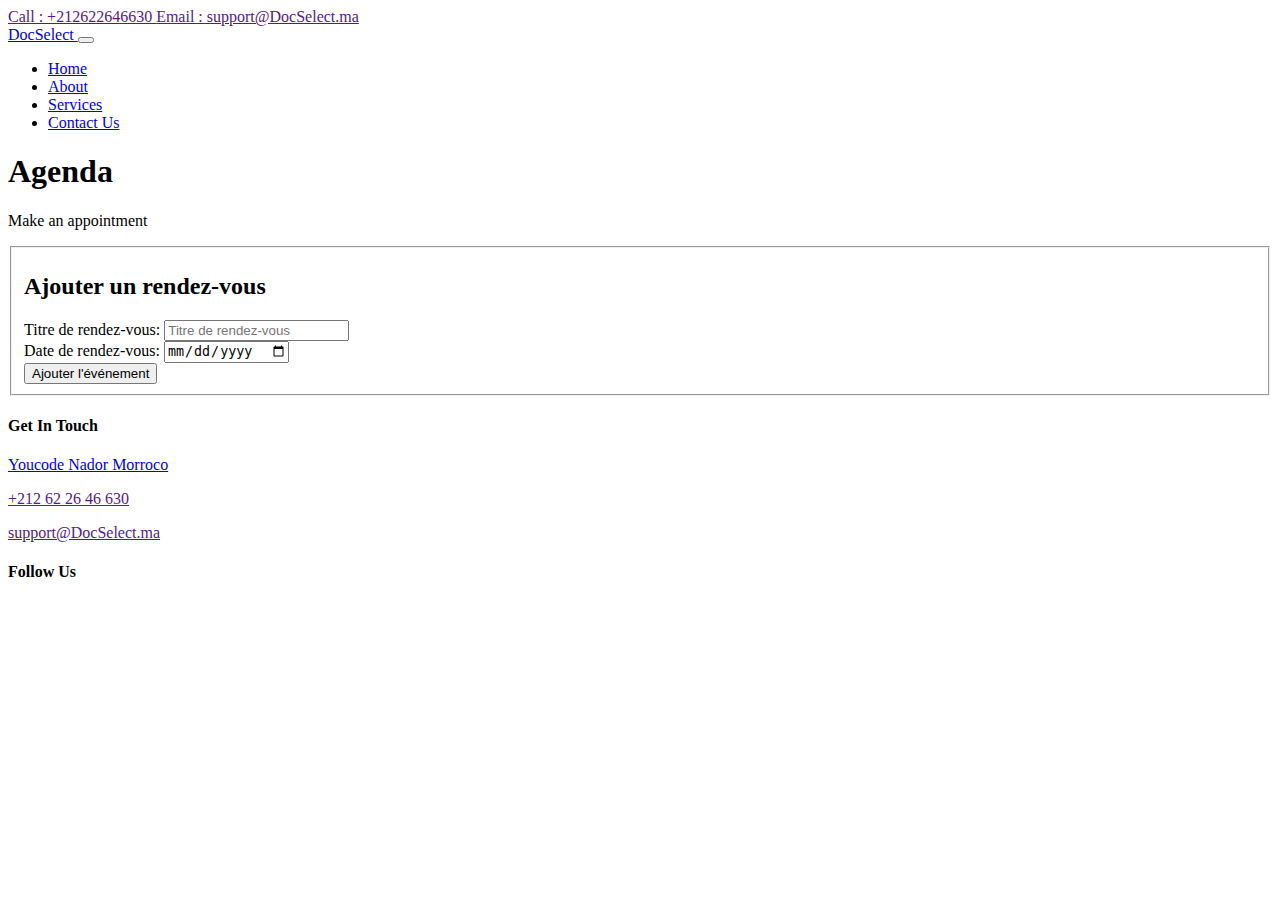
==== agenda.html @ db9f047d "creation de page agenda & sante / separation de sections" ====
<!DOCTYPE html>
<html lang="en">
    <head>
      <!-- Basic -->
      <meta charset="utf-8" >
      <meta http-equiv="X-UA-Compatible" content="IE=edge" >
      <!-- Mobile Metas -->
      <meta name="viewport" content="width=device-width, initial-scale=1, shrink-to-fit=no" >
      <!-- Site Metas -->
      <meta name="keywords" content="" >
      <meta name="description" content="" >
      <meta name="author" content="" >
    
      <title>DocSelect</title>
    
      <!-- slider stylesheet -->
      <link rel="stylesheet" type="text/css" href="https://cdnjs.cloudflare.com/ajax/libs/OwlCarousel2/2.3.4/assets/owl.carousel.min.css" >
      <!-- bootstrap core css -->
      <link rel="stylesheet" type="text/css" href="css/bootstrap.css" >
      <!-- font awesome style -->
      <link rel="stylesheet" type="text/css" href="css/font-awesome.min.css" >
    
      <!-- Custom styles for this template -->
      <link href="css/style.css" rel="stylesheet" >
      <!-- responsive style -->
      <link href="css/responsive.css" rel="stylesheet" >
    
    </head>
    <body>
        <header class="header_section">
            <div class="header_top">
              <div class="container-fluid">
                <div class="contact_nav">
                  <a href="">
                    <i class="fa fa-phone" aria-hidden="true"></i>
                    <span>
                      Call : +212622646630
                    </span>
                  </a>
                  <a href="">
                    <i class="fa fa-envelope" aria-hidden="true"></i>
                    <span>
                      Email : support@DocSelect.ma
                    </span>
                  </a>
                </div>
              </div>
            </div>
            <div class="header_bottom">
              <div class="container-fluid">
                <nav class="navbar navbar-expand-lg custom_nav-container " >
                  <a class="navbar-brand" href="index.html">
                    <span>
                      DocSelect
                    </span>
                  </a>
      
                  <button class="navbar-toggler" type="button" data-toggle="collapse" data-target="#navbarSupportedContent" aria-controls="navbarSupportedContent" aria-expanded="false" aria-label="Toggle navigation">
                    <span class=""> </span>
                  </button>
      
                  <div class="collapse navbar-collapse" id="navbarSupportedContent">
                    <ul class="navbar-nav ">
                      <li class="nav-item">
                        <a class="nav-link" href="index.html">Home </a>
                      </li>
                      <li class="nav-item">
                        <a class="nav-link" href="about.html"> About </a>
                      </li>
                      <li class="nav-item">
                        <a class="nav-link" href="service.html">Services</a>
                      </li>
                      <li class="nav-item">
                        <a class="nav-link" href="contact.html">Contact Us</a>
                      </li>
                    </ul>
                  </div>
                </nav>
              </div>
            </div>
          </header>
            <div class="background">
                <section class="hero">
                   <div >
                      <h1> Agenda </h1>
                      <p>Make an appointment</p>
                  </div>
              </section>
              
        <fieldset class="center">
            <h2>Ajouter un rendez-vous</h2>
            <form  class="form ">
                    <div>
                        <label for="title-appointement">Titre de rendez-vous:</label>
                        <input type="text" id="title-appointement" placeholder="Titre de rendez-vous" class="agendawith" required>
                    </div>
                    <div>
                        <label for="date-appointement">Date de rendez-vous:</label>
                        <input type="date" id="date-appointement" class="agendawith" required>
                    </div>
                    
                    <button type="submit" id="button-agenda">Ajouter l'événement</button>
                </form>
                

        </fieldset>
        </div>


        <section class="info_section ">
            <div class="container">
              <h4>
                Get In Touch
              </h4>
              <div class="row">
                <div class="col-lg-10 mx-auto">
                  <div class="info_items">
                    <div class="row">
                      <div class="col-md-4">
                        <a href="https://www.google.com/maps/place/Youcode/@35.1722127,-2.9335189,15z/data=!4m6!3m5!1s0xd77a7f64b5746df:0xe238780f83e6f56d!8m2!3d35.1722127!4d-2.9335189!16s%2Fg%2F11vc0_11wx?entry=ttu&g_ep=EgoyMDI0MTAwNy4xIKXMDSoASAFQAw%3D%3D" target="_blank">
                          <div class="item ">
                                <div class="img-box ">
                                  <i class="fa fa-map-marker" aria-hidden="true"></i>
                                </div>
                                <p>
                                  Youcode Nador Morroco 
                                </p>
                              </div>
                            </a>
                      </div>
                      <div class="col-md-4">
                        <a href="">
                          <div class="item ">
                            <div class="img-box ">
                              <i class="fa fa-phone" aria-hidden="true"></i>
                            </div>
                            <p>
                              +212 62 26 46 630
                            </p>
                          </div>
                        </a>
                      </div>
                      <div class="col-md-4">
                        <a href="">
                          <div class="item ">
                            <div class="img-box">
                              <i class="fa fa-envelope" aria-hidden="true"></i>
                            </div>
                            <p>
                              support@DocSelect.ma
                            </p>
                          </div>
                        </a>
                      </div>
                    </div>
                  </div>
                </div>
              </div>
            </div>
            <div class="social-box">
              <h4>
                Follow Us
              </h4>
              <div class="box">
                <a href="https://www.facebook.com/" target="_blank">
                  <i class="fa fa-facebook" aria-hidden="true"></i>
                </a>
                <a href="https://x.com/" target="_blank">
                  <i class="fa fa-twitter" aria-hidden="true"></i>
                </a>
                <a href="https://www.youtube.com/" target="_blank">
                  <i class="fa fa-youtube" aria-hidden="true"></i>
                </a>
                <a href="https://www.instagram.com/" target="_blank">
                  <i class="fa fa-instagram" aria-hidden="true"></i>
                </a>
              </div>
            </div>
          </section>
          <script src="js/jquery-3.4.1.min.js"></script>
          <script src="js/bootstrap.js"></script>
          <script src="https://cdnjs.cloudflare.com/ajax/libs/OwlCarousel2/2.3.4/owl.carousel.min.js">
          </script>
          <script src="js/custom.js"></script>
    
    </body>
    </html>
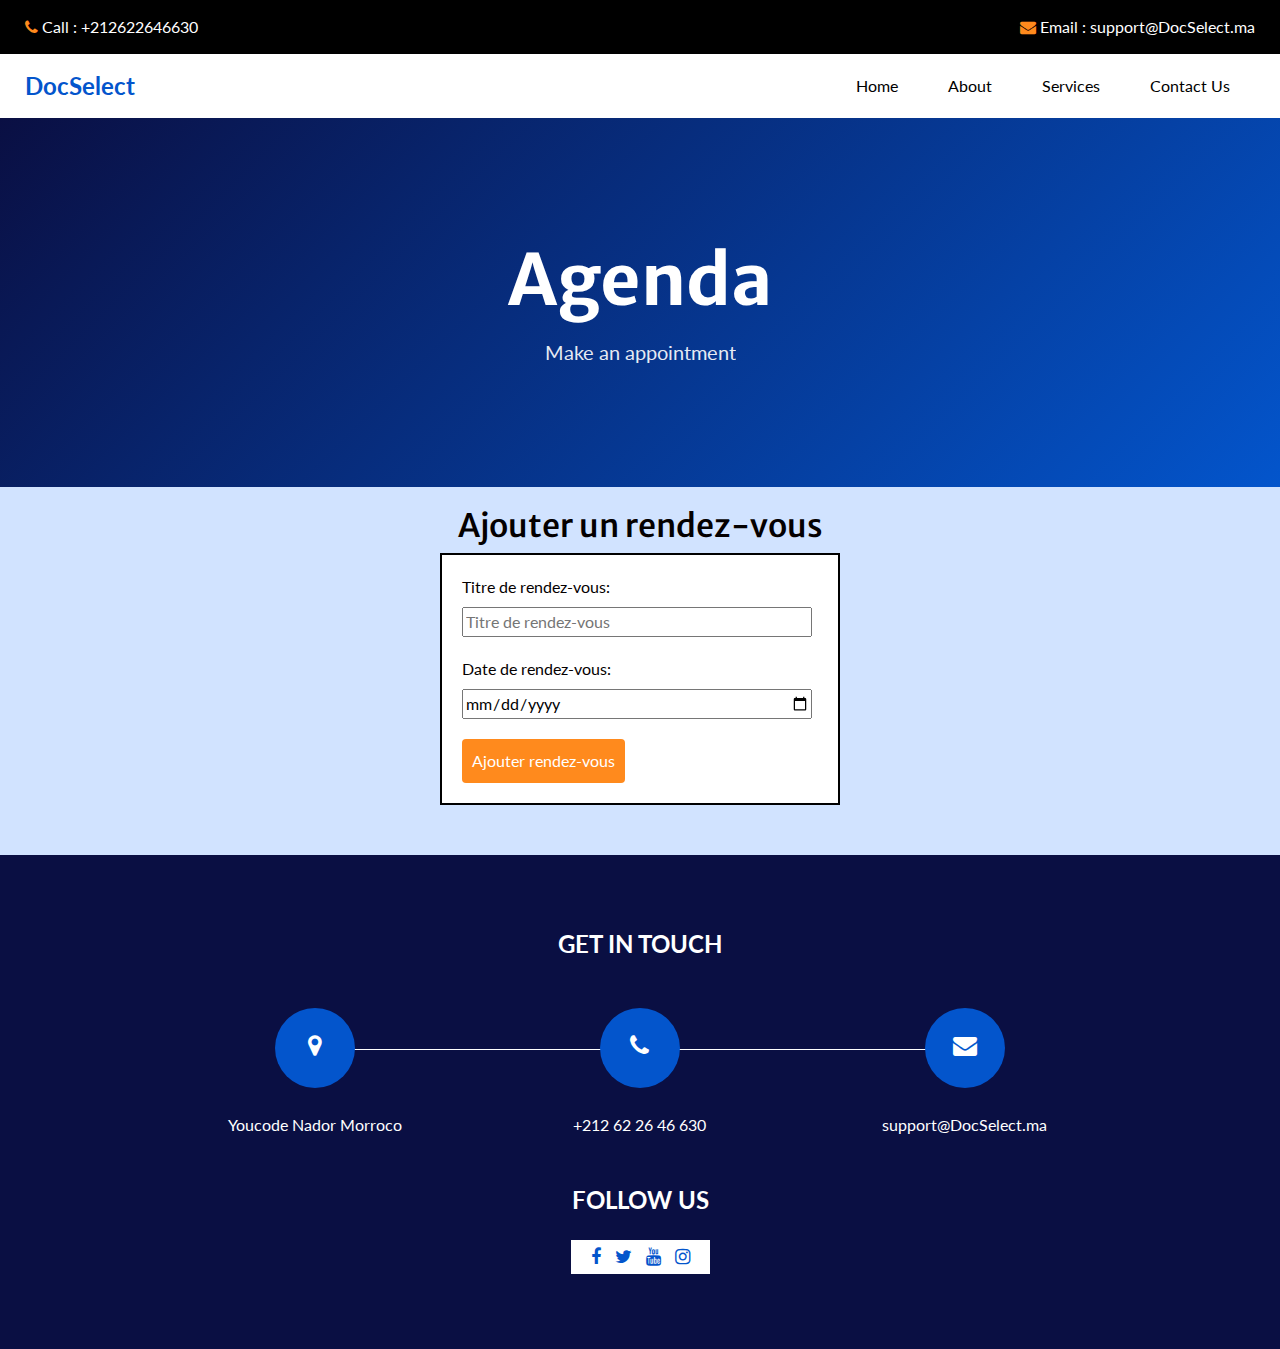
==== commit 72da3efe: "Update agenda.html" ====
--- a/agenda.html
+++ b/agenda.html
@@ -99,7 +99,7 @@
                         <input type="date" id="date-appointement" class="agendawith" required>
                     </div>
                     
-                    <button type="submit" id="button-agenda">Ajouter l'événement</button>
+                    <button type="submit" id="button-agenda">Ajouter rendez-vous</button>
                 </form>
                 
 
@@ -184,4 +184,4 @@
           <script src="js/custom.js"></script>
     
     </body>
-    </html>+    </html>
--- a/css/style.css
+++ b/css/style.css
@@ -0,0 +1,1019 @@
+@import url("https://fonts.googleapis.com/css2?family=Lato:wght@400;700&family=Merriweather+Sans:wght@400;700&display=swap");
+
+body {
+  font-family: 'Lato', sans-serif;
+  color: #040000;
+}
+
+.layout_padding {
+  padding-top: 120px;
+  padding-bottom: 120px;
+}
+
+.layout_padding2 {
+  padding: 45px 0;
+}
+
+.layout_padding2-top {
+  padding-top: 45px;
+}
+
+.layout_padding2-bottom {
+  padding-bottom: 45px;
+}
+
+.layout_padding-top {
+  padding-top: 120px;
+}
+
+.layout_padding-bottom {
+  padding-bottom: 120px;
+}
+
+.heading_container {
+  display: -webkit-box;
+  display: -ms-flexbox;
+  display: flex;
+  -webkit-box-orient: vertical;
+  -webkit-box-direction: normal;
+  -ms-flex-direction: column;
+  flex-direction: column;
+  -webkit-box-align: start;
+  -ms-flex-align: start;
+  align-items: flex-start;
+}
+
+.heading_container h2 {
+  font-weight: bold;
+  display: -webkit-box;
+  display: -ms-flexbox;
+  display: flex;
+  -webkit-box-align: center;
+  -ms-flex-align: center;
+  align-items: center;
+  text-transform: uppercase;
+  font-family: 'Merriweather Sans', sans-serif;
+}
+
+.heading_container p {
+  margin-bottom: 0;
+}
+
+.heading_container.heading_center {
+  -webkit-box-align: center;
+  -ms-flex-align: center;
+  align-items: center;
+  text-align: center;
+}
+
+h1,
+h2 {
+  font-family: 'Merriweather Sans', sans-serif;
+}
+
+a,
+a:hover,
+a:focus {
+  text-decoration: none;
+}
+
+/*header section*/
+.hero_area {
+  position: relative;
+  background-color: #d1e3ff;
+}
+
+.header_section .container-fluid {
+  padding-right: 25px;
+  padding-left: 25px;
+}
+
+.header_section .header_top {
+  padding: 15px 0;
+  background-color: #000000;
+}
+
+.header_section .header_top .contact_nav {
+  display: -webkit-box;
+  display: -ms-flexbox;
+  display: flex;
+  -webkit-box-pack: justify;
+  -ms-flex-pack: justify;
+  justify-content: space-between;
+}
+
+.header_section .header_top .contact_nav a {
+  color: #ffffff;
+}
+
+.header_section .header_top .contact_nav a i {
+  color: #ff8a1d;
+}
+
+.header_section .header_bottom {
+  padding: 10px 0;
+}
+
+.navbar-brand {
+  padding: 0;
+  margin: 0;
+  color: #000000;
+  font-weight: bold;
+  font-size: 24px;
+  font-weight: bold;
+}
+
+.navbar-brand span {
+  color: #0355cc;
+  /* text-transform: uppercase; */
+}
+
+.custom_nav-container {
+  padding: 0;
+}
+
+.custom_nav-container .navbar-nav {
+  margin-left: auto;
+}
+
+.custom_nav-container .navbar-nav .nav-item .nav-link {
+  padding: 10px 25px;
+  color: #000000;
+  text-align: center;
+}
+
+.custom_nav-container .navbar-nav .nav-item:hover .nav-link,
+.custom_nav-container .navbar-nav .nav-item.active .nav-link {
+  color: #0355cc;
+}
+
+.custom_nav-container .form-inline .nav_search-btn {
+  width: 35px;
+  height: 35px;
+  padding: 0;
+  border: none;
+  color: #000000;
+}
+
+.custom_nav-container .form-inline .nav_search-btn:hover {
+  color: #0355cc;
+}
+
+.custom_nav-container .navbar-toggler {
+  outline: none;
+}
+
+.custom_nav-container .navbar-toggler {
+  padding: 0;
+  width: 37px;
+  height: 42px;
+  -webkit-transition: all .3s;
+  transition: all .3s;
+}
+
+.custom_nav-container .navbar-toggler span {
+  display: block;
+  width: 35px;
+  height: 4px;
+  background-color: #000000;
+  margin: 7px 0;
+  -webkit-transition: all 0.3s;
+  transition: all 0.3s;
+  position: relative;
+  border-radius: 5px;
+  -webkit-transition: all .3s;
+  transition: all .3s;
+}
+
+.custom_nav-container .navbar-toggler span::before,
+.custom_nav-container .navbar-toggler span::after {
+  content: "";
+  position: absolute;
+  left: 0;
+  height: 100%;
+  width: 100%;
+  background-color: #000000;
+  top: -10px;
+  border-radius: 5px;
+  -webkit-transition: all .3s;
+  transition: all .3s;
+}
+
+.custom_nav-container .navbar-toggler span::after {
+  top: 10px;
+}
+
+.custom_nav-container .navbar-toggler[aria-expanded="true"] {
+  -webkit-transform: rotate(360deg);
+  transform: rotate(360deg);
+}
+
+.custom_nav-container .navbar-toggler[aria-expanded="true"] span {
+  -webkit-transform: rotate(45deg);
+  transform: rotate(45deg);
+}
+
+.custom_nav-container .navbar-toggler[aria-expanded="true"] span::before,
+.custom_nav-container .navbar-toggler[aria-expanded="true"] span::after {
+  -webkit-transform: rotate(90deg);
+  transform: rotate(90deg);
+  top: 0;
+}
+
+.custom_nav-container .navbar-toggler[aria-expanded="true"] .s-1 {
+  -webkit-transform: rotate(45deg);
+  transform: rotate(45deg);
+  margin: 0;
+  margin-bottom: -4px;
+}
+
+.custom_nav-container .navbar-toggler[aria-expanded="true"] .s-2 {
+  display: none;
+}
+
+.custom_nav-container .navbar-toggler[aria-expanded="true"] .s-3 {
+  -webkit-transform: rotate(-45deg);
+  transform: rotate(-45deg);
+  margin: 0;
+  margin-top: -4px;
+}
+
+.custom_nav-container .navbar-toggler[aria-expanded="false"] .s-1,
+.custom_nav-container .navbar-toggler[aria-expanded="false"] .s-2,
+.custom_nav-container .navbar-toggler[aria-expanded="false"] .s-3 {
+  -webkit-transform: none;
+  transform: none;
+}
+
+.quote_btn-container {
+  display: -webkit-box;
+  display: -ms-flexbox;
+  display: flex;
+  -webkit-box-align: center;
+  -ms-flex-align: center;
+  align-items:center;
+}
+
+.quote_btn-container a {
+  color: #ffffff;
+  margin-right: 25px;
+  text-transform: uppercase;
+}
+
+.quote_btn-container a span {
+  margin-left: 5px;
+}
+
+.quote_btn-container a:hover {
+  color: #ff8a1d;
+}
+
+/*end header section*/
+/* slider section */
+.slider_section {
+  -webkit-box-flex: 1;
+  -ms-flex: 1;
+  flex: 1;
+  display: -webkit-box;
+  display: -ms-flexbox;
+  display: flex;
+  -webkit-box-align: center;
+  -ms-flex-align: center;
+  align-items: center;
+  background-size: cover;
+  background-position: bottom;
+}
+
+.slider_section .row {
+  -webkit-box-align: center;
+  -ms-flex-align: center;
+  align-items: center;
+}
+
+.slider_section #customCarousel1 {
+  width: 100%;
+  position: unset;
+}
+
+.slider_section .detail-box {
+  padding-bottom: 90px;
+}
+
+.slider_section .detail-box h1 {
+  font-weight: bold;
+  margin-bottom: 25px;
+  color: #0355cc;
+}
+
+.slider_section .detail-box p {
+  color: #444;
+  font-size: 15px;
+}
+
+.slider_section .detail-box a {
+  display: inline-block;
+  font-family: 'Merriweather Sans', sans-serif;
+  text-transform: uppercase;
+  padding: 10px 45px;
+  background-color: #ff8a1d;
+  border: 1px solid #ff8a1d;
+  border-radius: 5px;
+  color: #ffffff;
+  margin-top: 15px;
+}
+
+.slider_section .detail-box a:hover {
+  background-color: transparent;
+  color: #ff8a1d;
+}
+
+.slider_section .img-box img {
+  width: 100%;
+}
+
+.feature_section {
+  -webkit-transform: translateY(-50%);
+  transform: translateY(-50%);
+}
+
+.feature_section .feature_container {
+  display: -webkit-box;
+  display: -ms-flexbox;
+  display: flex;
+}
+
+.feature_section .feature_container .box {
+  -webkit-box-flex: 1;
+  -ms-flex: 1;
+  flex: 1;
+  display: -webkit-box;
+  display: -ms-flexbox;
+  display: flex;
+  -webkit-box-orient: vertical;
+  -webkit-box-direction: normal;
+  -ms-flex-direction: column;
+  flex-direction: column;
+  -webkit-box-align: center;
+  -ms-flex-align: center;
+  align-items: center;
+  text-align: center;
+  margin: 0 10px;
+  padding: 45px 15px;
+  background-color: #ffffff;
+  color: #555089;
+  -webkit-transition: all 0.3s;
+  transition: all 0.3s;
+  -webkit-box-shadow: 0 0 15px 0 rgba(0, 0, 0, 0.2);
+  box-shadow: 0 0 15px 0 rgba(0, 0, 0, 0.2);
+}
+
+.feature_section .feature_container .box .img-box {
+  width: 90px;
+  height: 90px;
+}
+
+.feature_section .feature_container .box .img-box svg {
+  width: 100%;
+  height: auto;
+  max-height: 100%;
+  fill: #726dae;
+  -webkit-transition: all 0.3s;
+  transition: all 0.3s;
+}
+
+.feature_section .feature_container .box .img-box svg path {
+  fill: #726dae;
+}
+
+.feature_section .feature_container .box .name {
+  margin-top: 20px;
+  text-transform: uppercase;
+  font-family: 'Merriweather Sans', sans-serif;
+  margin-bottom: 0;
+}
+
+.feature_section .feature_container .box:hover,
+.feature_section .feature_container .box.active {
+  background-color: #ff8a1d;
+  color: #ffffff;
+}
+
+
+
+.feature_section .feature_container .box:hover .img-box svg,
+.feature_section .feature_container .box.active .img-box svg {
+  fill: #ffffff;
+}
+
+.feature_section .feature_container .box:hover .img-box svg path,
+.feature_section .feature_container .box.active .img-box svg path {
+  fill: #ffffff;
+}
+
+#about {
+  background-color: #d1e3ff;
+  padding-bottom: 0%;
+}
+
+#contact {
+  background-color: #d1e3ff;
+  padding-bottom: 5%;
+}
+
+.about_section .row {
+  -webkit-box-align: center;
+  -ms-flex-align: center;
+  align-items: center;
+}
+
+.about_section .detail-box h2 {
+  text-transform: uppercase;
+  font-weight: bold;
+}
+
+.about_section .detail-box p {
+  margin-top: 10px;
+}
+
+.about_section .detail-box a {
+  margin-top: 15px;
+  display: inline-block;
+  font-family: 'Merriweather Sans', sans-serif;
+  text-transform: uppercase;
+  padding: 10px 45px;
+  background-color: #0355cc;
+  border: 1px solid #0355cc;
+  border-radius: 2px;
+  color: #ffffff;
+}
+
+.about_section .detail-box a:hover {
+  background-color: transparent;
+  color: #0355cc;
+}
+
+.about_section .img-box img {
+  width: 100%;
+}
+
+.professional_section {
+  background-color: #d1e3ff;
+}
+
+.professional_section .row {
+  -webkit-box-align: center;
+  -ms-flex-align: center;
+  align-items: center;
+}
+
+.professional_section .img-box img {
+  width: 100%;
+}
+
+.professional_section .detail-box h2 {
+  text-transform: uppercase;
+  font-weight: bold;
+  color: #0355cc;
+}
+
+.professional_section .detail-box p {
+  margin-top: 20px;
+}
+
+.professional_section .detail-box a {
+  margin-top: 25px;
+  display: inline-block;
+  font-family: 'Merriweather Sans', sans-serif;
+  text-transform: uppercase;
+  padding: 10px 45px;
+  background-color: #ff8a1d;
+  border: 1px solid #ff8a1d;
+  border-radius: 2px;
+  color: #ffffff;
+}
+.update {
+  list-style-type: none;            
+  width: 350px;
+  height: 275px;
+  padding: 10px;
+  background-color: white;
+  border: 1px solid #000;
+  text-align: center;
+  font-size:30px ;
+}
+
+.container-sante{
+  display: flex;
+  justify-content: space-around;
+  padding-right: 40px;
+}
+.professional_section .detail-box a:hover {
+  background-color: transparent;
+  color: #ff8a1d;
+}
+.background {
+  background-color: #d1e3ff;
+}
+.service_section {
+  position: relative;
+  background-color: #d1e3ff;
+}
+
+.service_section .box {
+  margin-top: 30px;
+  text-align: center;
+  -webkit-box-shadow: 0 0 5px 2px rgba(0, 0, 0, 0.15);
+  box-shadow: 0 0 5px 2px rgba(0, 0, 0, 0.15);
+  padding: 25px 15px;
+  -webkit-transition: all .3s;
+  transition: all .3s;
+  display: -webkit-box;
+  display: -ms-flexbox;
+  display: flex;
+  -webkit-box-orient: vertical;
+  -webkit-box-direction: normal;
+  -ms-flex-direction: column;
+  flex-direction: column;
+  -webkit-box-align: center;
+  -ms-flex-align: center;
+  align-items: center;
+  background-color: #fff;
+}
+
+.service_section .box .img-box {
+  width: 65px;
+  height: 65px;
+  display: -webkit-box;
+  display: -ms-flexbox;
+  display: flex;
+  -webkit-box-pack: center;
+  -ms-flex-pack: center;
+  justify-content: center;
+  -webkit-box-align: center;
+  -ms-flex-align: center;
+  align-items: center;
+}
+
+.service_section .box .img-box img {
+  max-height: 100%;
+  max-width: 100%;
+  -webkit-transition: all .3s;
+  transition: all .3s;
+}
+
+.service_section .box .detail-box {
+  margin-top: 15px;
+}
+
+.service_section .box .detail-box h5 {
+  font-weight: bold;
+}
+
+.service_section .box .detail-box p {
+  margin: 0;
+}
+
+.service_section .box:hover {
+  background-color: #ff8a1d;
+  color: #ffffff;
+
+}
+
+/* .service_section .box:hover .img-box img {
+  -webkit-filter: brightness(0) invert(1);
+          filter: brightness(0) invert(1);
+} */
+
+.service_section .btn-box {
+  display: -webkit-box;
+  display: -ms-flexbox;
+  display: flex;
+  -webkit-box-pack: center;
+  -ms-flex-pack: center;
+  justify-content: center;
+  margin-top: 45px;
+}
+
+.service_section .btn-box a {
+  display: inline-block;
+  font-family: 'Merriweather Sans', sans-serif;
+  text-transform: uppercase;
+  padding: 10px 45px;
+  background-color: #0355cc;
+  border: 1px solid #0355cc;
+  border-radius: 0;
+  color: #ffffff;
+}
+
+.service_section .btn-box a:hover {
+  background-color: transparent;
+  color: #0355cc;
+}
+
+.client_section .heading_container {
+  -webkit-box-align: center;
+  -ms-flex-align: center;
+  align-items: center;
+  text-align: center;
+}
+
+.client_section .box {
+  margin: 15px;
+  -webkit-box-shadow: 0 0 10px 0 rgba(0, 0, 0, 0.2);
+  box-shadow: 0 0 10px 0 rgba(0, 0, 0, 0.2);
+  padding: 25px;
+}
+
+.client_section .box .client_id {
+  display: -webkit-box;
+  display: -ms-flexbox;
+  display: flex;
+}
+
+.client_section .box .client_id .img-box {
+  width: 125px;
+  min-width: 125px;
+  margin-right: 15px;
+}
+
+.client_section .box .client_id .img-box img {
+  width: 100%;
+  border-radius: 100%;
+}
+
+.client_section .box .client_id .client_detail {
+  display: -webkit-box;
+  display: -ms-flexbox;
+  display: flex;
+  -webkit-box-align: center;
+  -ms-flex-align: center;
+  align-items: center;
+  -webkit-box-pack: justify;
+  -ms-flex-pack: justify;
+  justify-content: space-between;
+  -webkit-box-flex: 1;
+  -ms-flex: 1;
+  flex: 1;
+  padding-right: 25px;
+}
+
+.client_section .box .client_id .client_detail .client_info h6 {
+  margin-bottom: 0;
+}
+
+.client_section .box .client_id .client_detail .client_info i {
+  color: #fbaf5d;
+}
+
+.client_section .box .client_text {
+  margin-top: 20px;
+}
+
+.client_section .owl-carousel .owl-nav {
+  display: -webkit-box;
+  display: -ms-flexbox;
+  display: flex;
+  -webkit-box-pack: center;
+  -ms-flex-pack: center;
+  justify-content: center;
+  margin-top: 20px;
+}
+
+.client_section .owl-carousel .owl-nav button {
+  width: 50px;
+  height: 50px;
+  background-color: #0355cc;
+  outline: none;
+  margin: 0 20px;
+  color: #ffffff;
+}
+
+.heading_container {
+  margin-bottom: 30px;
+}
+
+.contact_section input {
+  width: 100%;
+  border: none;
+  height: 50px;
+  margin-bottom: 25px;
+  padding-left: 25px;
+  background-color: #ffffff;
+  outline: none;
+  color: #ffffff;
+  -webkit-box-shadow: 0 0 7px 0 rgba(0, 0, 0, 0.2);
+  box-shadow: 0 0 7px 0 rgba(0, 0, 0, 0.2);
+}
+
+.contact_section input::-webkit-input-placeholder {
+  color: #737272;
+}
+
+.contact_section input:-ms-input-placeholder {
+  color: #737272;
+}
+
+.contact_section input::-ms-input-placeholder {
+  color: #737272;
+}
+
+.contact_section input::placeholder {
+  color: #737272;
+}
+
+.contact_section input.message-box {
+  height: 135px;
+}
+
+.contact_section button {
+  border: none;
+  display: inline-block;
+  font-family: 'Merriweather Sans', sans-serif;
+  text-transform: uppercase;
+  padding: 10px 55px;
+  background-color: #0355cc;
+  border: 1px solid #0355cc;
+  border-radius: 0;
+  color: #ffffff;
+  margin-top: 15px;
+}
+
+.contact_section button:hover {
+  background-color: transparent;
+  color: #0355cc;
+}
+
+.contact_section .map_container {
+  height: 460px;
+}
+
+.contact_section .map_container .map {
+  height: 100%;
+}
+
+.info_section {
+  padding: 75px 0;
+  background-color: #0a0f43;
+  text-align: center;
+  color: #fff;
+}
+
+.info_section h4 {
+  text-transform: uppercase;
+  font-weight: bold;
+  margin-bottom: 25px;
+}
+
+.info_section .social-box {
+  display: -webkit-box;
+  display: -ms-flexbox;
+  display: flex;
+  -webkit-box-orient: vertical;
+  -webkit-box-direction: normal;
+  -ms-flex-direction: column;
+  flex-direction: column;
+  -webkit-box-align: center;
+  -ms-flex-align: center;
+  align-items: center;
+  margin-top: 25px;
+}
+
+.info_section .social-box .box {
+  background-color: #ffffff;
+  padding: 5px 15px;
+}
+
+.info_section a {
+  margin: 0 5px;
+  color: #0355cc;
+}
+
+.info_section a i {
+  font-size: 18px;
+}
+
+.info_section a:hover {
+  color: #ff8a1d;
+}
+
+.info_items a {
+  position: relative;
+}
+
+.info_items .item {
+  display: -webkit-box;
+  display: -ms-flexbox;
+  display: flex;
+  -webkit-box-orient: vertical;
+  -webkit-box-direction: normal;
+  -ms-flex-direction: column;
+  flex-direction: column;
+  -webkit-box-align: center;
+  -ms-flex-align: center;
+  align-items: center;
+  text-align: center;
+}
+
+.info_items .item .img-box {
+  width: 80px;
+  height: 80px;
+  border-radius: 100%;
+  background-color: #ffffff;
+  background-repeat: no-repeat;
+  background-position: center;
+  text-align: center;
+  line-height: 80px;
+  background-color: #0355cc;
+  color: #ffffff;
+}
+
+.info_items .item .img-box i {
+  font-size: 24px;
+}
+
+.info_items .item p {
+  margin-top: 25px;
+  color: #fff;
+  margin-bottom: 0;
+  background-color: #0a0f43;
+}
+
+.info_items .item:hover .img-box {
+  background-color: #ff8a1d;
+}
+
+.info_items {
+  position: relative;
+}
+
+.info_items::before {
+  content: "";
+  position: absolute;
+  top: 65px;
+  width: 75%;
+  height: 1px;
+  background-color: #fff;
+  left: 50%;
+  -webkit-transform: translateX(-50%);
+  transform: translateX(-50%);
+}
+
+/* footer section*/
+.footer_section {
+  background-color: #0a0f43;
+}
+
+.footer_section p {
+  margin: 0;
+  padding: 25px 0;
+  color: #ffffff;
+  text-align: center;
+  border-top: 0.8px solid #ffffff;
+}
+
+.footer_section a {
+  color: inherit;
+}
+
+.linkk {
+  text-decoration: none;
+  color: inherit;
+}
+/* end footer section*/
+/* # sourceMappingURL=style.css.map */
+
+#cnsspic {
+  background-image: url("../images/CNSS.png");
+  background-size: contain;
+  background-repeat: no-repeat;
+  background-position: center;
+  display: flex;
+  flex-direction: column;
+  align-items: center;
+  justify-content:space-between ;
+}
+#otherpic {
+  background-image: url("../images/Insurance_blog_lg.jpg");
+  background-size: contain;
+  background-repeat: no-repeat;
+  background-position: center;
+  display: flex;
+  flex-direction: column;
+  align-items: center;
+  justify-content:space-between ;
+}
+#cnopspic {
+  background-image: url("../images/b1289f6518effdd2ca3c64d841aba541_icon.png");
+  background-size: contain;
+  background-repeat: no-repeat;
+  background-position: center;
+  display: flex;
+  flex-direction: column;
+  align-items: center;
+  justify-content:space-between ;
+}
+.buttonclr {
+  background-color: #0a0f43;
+  color: white;
+  border: none;
+}
+#ordpic {
+  background-image: url("../images/ordinary-pic.jpg");
+  background-size: contain;
+  background-repeat: no-repeat;
+  background-position: center;
+  display: flex;
+  flex-direction: column;
+  align-items: center;
+  justify-content:space-between ;
+}
+
+#chropic {
+  background-image: url("../images/CHRONIC-DISEASES.jpg") ;
+  background-size: contain;
+  background-repeat: no-repeat;
+  background-position: center;
+  display: flex;
+  flex-direction: column;
+  align-items:center ;
+  justify-content: space-between ;
+}
+#umergpic {
+  background-image: url("../images/emergency.png");
+  background-size: contain;
+  background-position: center;
+  background-repeat: no-repeat;
+  display: flex;
+  flex-direction: column;
+  align-items: center;
+  justify-content: space-between;
+}
+
+main {
+  padding-left: 20px;
+}
+.hero {
+  text-align: center;
+  padding: 120px 0;
+  background: linear-gradient(135deg, #0a0f43, #0355cc);
+  color: white;
+  margin-bottom: 20px;
+}
+.hero h1 {
+  font-size: 70px;
+  margin-bottom: 15px;
+  font-weight: 700;
+}
+.hero p {
+  font-size: 20px;
+  max-width: 600px;
+  margin: 0 auto;
+  opacity: 0.9;
+}
+
+#button-agenda {
+  padding: 10px;
+  background-color: #ff8a1d;
+  color: white;
+  border: none;
+  border-radius: 4px;
+  cursor: pointer;
+}
+
+
+.agendawith {
+  width: 350px;
+  margin-bottom: 20px;
+}
+
+.center {
+  display: flex;
+  flex-direction: column;
+  align-items: center;
+}
+
+.form {
+  width: 400px;
+  border: 2px solid #000;
+  padding: 20px;
+  background-color: #fff;
+  margin-bottom: 50px;
+}
+
+
+.styl-line {
+  list-style: none;
+  padding-left: 0px;
+  margin-bottom: 50px;
+}
+
+.name-sante {
+  border: 1px solid #000;
+  background-color: #0355cc;
+  color: #fff;
+  width: 270px;
+}
+.padding-main{
+  padding-top: 50px;
+  padding-bottom: 70px;
+}--- a/css/responsive.css
+++ b/css/responsive.css
@@ -0,0 +1,103 @@
+@media (max-width: 1300px) {}
+
+@media (max-width: 1120px) {}
+
+@media (max-width: 992px) {
+    .hero_area {
+        height: auto;
+    }
+
+    .header_section .main_nav {
+        flex: 1;
+    }
+
+    #navbarSupportedContent {
+        margin-top: 15px;
+    }
+
+    .slider_section {
+        padding-top: 45px;
+    }
+
+    .feature_section .feature_container .box {
+        padding: 30px 15px;
+    }
+
+    .feature_section .feature_container .box .img-box {
+        width: 75px;
+    }
+
+
+    .feature_section {
+        transform: none;
+        padding: 90px 0;
+    }
+
+
+}
+
+@media (max-width: 767px) {
+    .layout_padding {
+        padding-top: 90px;
+        padding-bottom: 90px;
+    }
+
+    .layout_padding-top {
+        padding-top: 90px;
+    }
+
+    .layout_padding-bottom {
+        padding-bottom: 90px;
+    }
+
+    .slider_section .detail-box {
+        padding-bottom: 45px;
+    }
+
+    .feature_section .feature_container {
+        flex-direction: column;
+    }
+
+    .feature_section .feature_container .box {
+        padding: 30px 15px;
+    }
+
+    .feature_section .feature_container .box:not(:nth-last-child(1)) {
+        margin-bottom: 15px;
+    }
+
+    .about_section .detail-box {
+        margin-bottom: 45px;
+    }
+
+
+    .professional_section .img-box {
+        display: none;
+    }
+
+    .contact_section form {
+        margin-bottom: 45px;
+    }
+
+    .info_section .info_items::before {
+        width: 1px;
+        height: 90%;
+        top: 25px;
+    }
+
+}
+
+@media (max-width: 576px) {}
+
+@media (max-width: 480px) {}
+
+@media (max-width: 400px) {}
+
+@media (max-width: 360px) {}
+
+@media (min-width: 1200px) {
+    .container {
+        max-width: 1170px;
+    }
+
+}